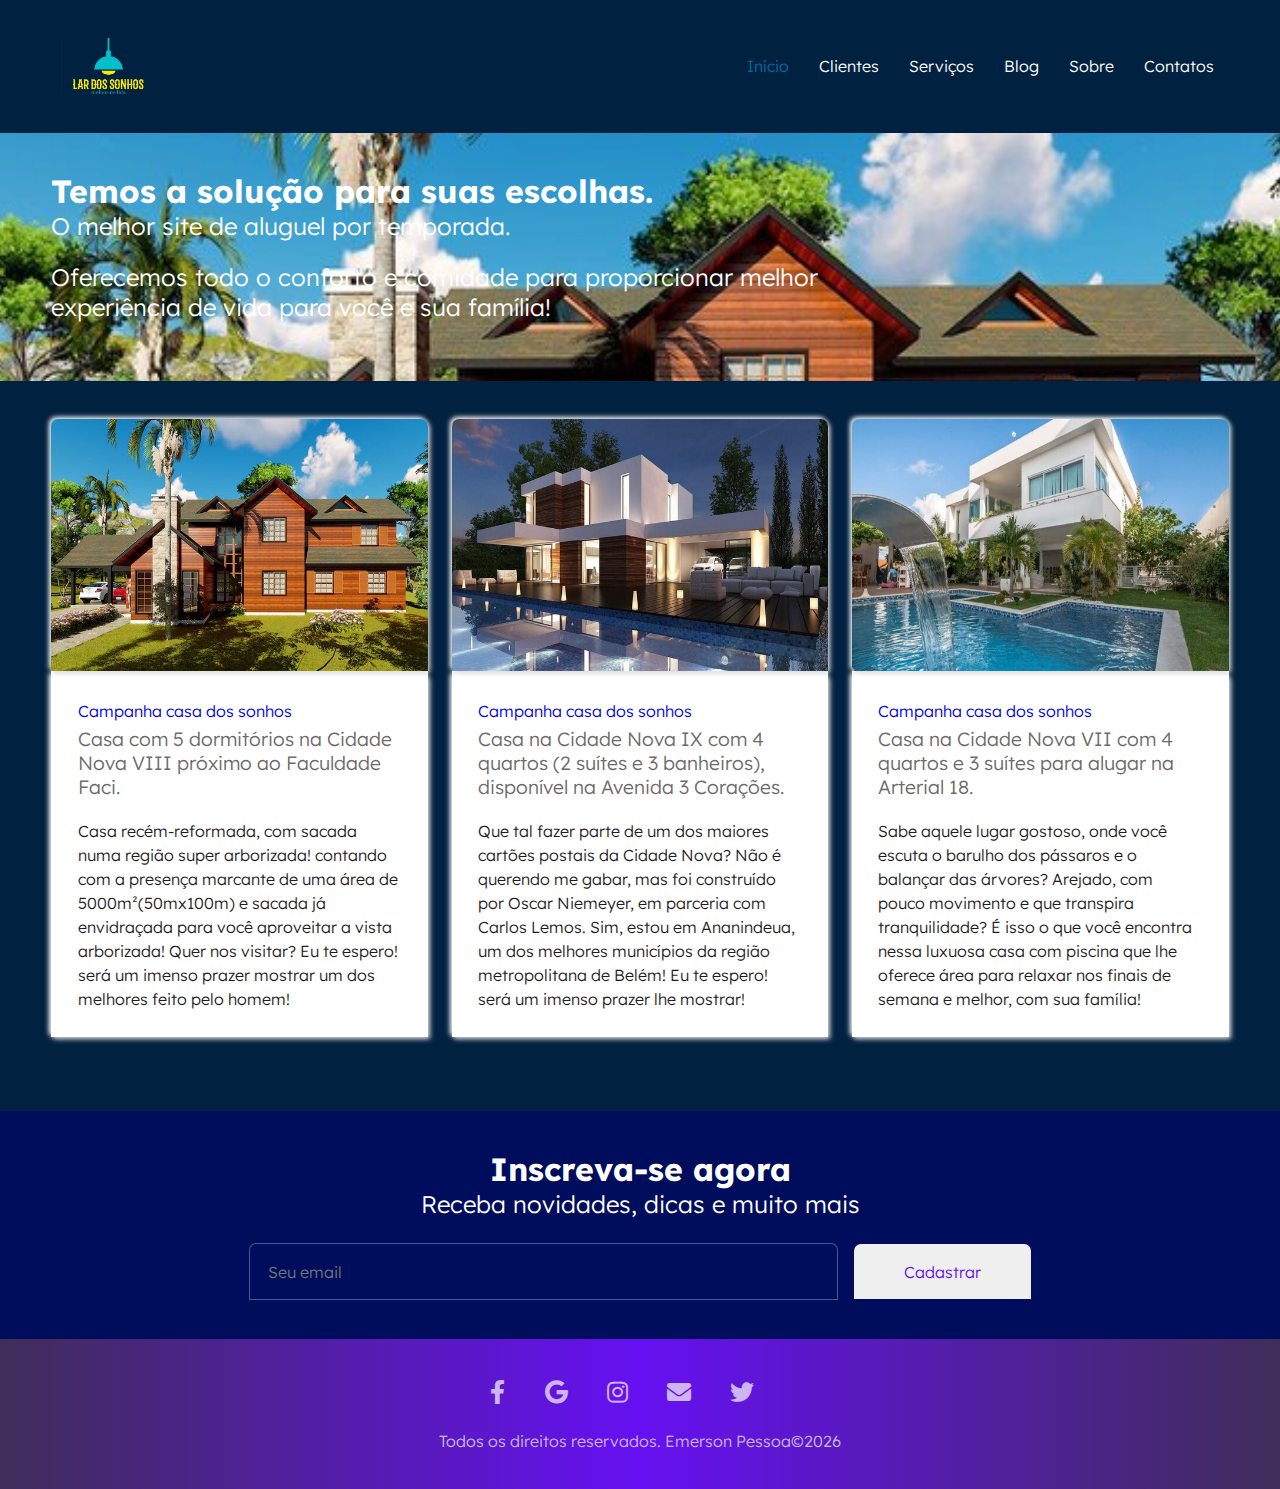
==== index.html @ 982e6593 "updated link contatos" ====
<!DOCTYPE html>
<html lang="en">
  <head>
    <meta charset="UTF-8" />
    <meta name="viewport" content="width=device-width, initial-scale=1.0" />
    <title>Aluguéis por temporada</title>
    <meta
      name="description"
      content="Agência especializada em Marketing Digital, Criação Web e Aplicativos Mobile"
    />
    <meta name="keywords" content="Agência digital, Marketing e sites" />
    <meta name="robots" content="index, follow" />
    <meta name="author" content="Emerson Pessoa" />
    <link rel="stylesheet" href="css/style.css" />
    <link
            rel="shortcut icon"
            href="image/favicon.ico"
            type="image/x-icon"
        />
    <link
      rel="stylesheet"
      href="https://cdnjs.cloudflare.com/ajax/libs/font-awesome/5.15.3/css/all.min.css"
    />
    <link.
      href="https://fonts.googleapis.com/css2?family=Lato:wght@300;400;700&display=swap"
      rel="stylesheet"
    />
    <link
      href="https://fonts.googleapis.com/css2?family=Inter&family=Lexend:wght@500;600&display=swap"
      rel="stylesheet"
    />
    <link rel="icon" href="image/logo_casa02.1.ico" />
  </head>
  <body>
    <!-- <CABECALHO-->
    <header class="cabecalho container" id="header">
      <a href="index.html">
        <h1 class="logo">Casa de praia - aluguel por temporada</h1>
      </a>
      <button class="btn-menu bg-gradient"><i class="fas fa-bars fa-lg"></i></button>
      <nav class="menu">
        <a class="btn-close"><i class="fa fa-times fa"></i></a>
        <ul>
          <li><a class="active" href="#">Início</a></li>
          <li><a href="#">Clientes</a></li>
          <li><a href="#">Serviços</a></li>
          <li><a href="#">Blog</a></li>
          <li><a href="#">Sobre</a></li>
          <li><a href="#footer">Contatos </a></li>
        </ul>
      </nav>
    </header>
    <div class="banner container">
      <div class="title">
        <h2>Temos a solução para suas escolhas.</h2>
        <h3>
          O melhor site de aluguel por temporada.
        </h3>
        <h4>
          Oferecemos todo o conforto e comidade para proporcionar melhor 
          experiência de vida para você e sua família!
        </h4>
      </div> 
    </div>
    <main class="container">
      <article class="servico bg-white radius">
        <a href="index1.html"
          ><img class="img" src="image/casa_palmeira02.jpg" alt="campanhas publicitárias"
        /></a>
        <div class="inner">
          <a href="index1.html">Campanha casa dos sonhos</a>
          <a href="index1.html"><h4>Casa com 5 dormitórios na Cidade Nova VIII próximo ao Faculdade Faci.</h4></a>
          <p>
            Casa recém-reformada, com sacada numa região super arborizada! 
            contando com a presença marcante de uma área de 5000m²(50mx100m) e sacada já 
            envidraçada para você aproveitar a vista arborizada! Quer nos visitar? 
            Eu te espero! será um imenso prazer mostrar um dos melhores feito pelo homem!
          </p>
        </div> 
      </article>
      <article class="servico bg-white radius">
        <a href="index2.html"><img src="image/casa_piscina01.jpg" alt="Marketing Digital" /></a>
        <div class="inner">
          <a href="index2.html">Campanha casa dos sonhos</a>
          <a href="index2.html"><h4>Casa na Cidade Nova IX com 4 quartos (2 suítes e 3 banheiros), disponível na Avenida 3 Corações.</h4></a>
          <p>
            Que tal fazer parte de um dos maiores cartões postais da Cidade Nova? 
            Não é querendo me gabar, mas foi construído por Oscar Niemeyer, 
            em parceria com Carlos Lemos. Sim, estou em Ananindeua, um dos melhores 
            municípios da região metropolitana de Belém! Eu te espero! será um imenso prazer lhe mostrar!
          </p>
        </div>
      </article>

      <article class="servico bg-white radius">
        <a href="index3.html"><img src="image/casa_piscina02.jpg" alt="Criação de Sites" /></a>
        <div class="inner">
          <a href="index3.html">Campanha casa dos sonhos</a>
          <a href="index3.html"><h4>Casa na Cidade Nova VII com 4 quartos e 3 suítes para alugar na Arterial 18.</h4></a>
          <p>
            Sabe aquele lugar gostoso, onde você escuta o barulho dos pássaros e
            o balançar das árvores? Arejado, com pouco movimento e que transpira
            tranquilidade? É isso o que você encontra nessa luxuosa casa com 
            piscina que lhe oferece área para relaxar nos finais de semana e melhor, com
            sua família!
          </p>
        </div>
      </article>
    </main>
    <!--NEWSLETTER-->
    <section class="newsletter container bg-black">
      <h2>Inscreva-se agora</h2>
      <h3>Receba novidades, dicas e muito mais</h3>
      <form>
        <input class="bg-black radius" type="text" name="email" placeholder="Seu email">
        </input>
        <button class="bg-button radius">Cadastrar</button>
      </form>
    </section>
    <!--RODAPÉ-->
    <footer class="rodape container bg-gradient" id="footer">
      <div class="social-icons">
        <a href="https://www.facebook.com/profile.php?id=100005211906450" target="_blank" title="facebook"><i class="fab fa-facebook-f"></i></a> 
        <a href="mailto:emersonpessoa011108@gmail.com" target="_blank" title="gmail"><i class="fab fa-google"></i></a> 
        <a href="https://www.instagram.com/emersonpessoa05_10_2008/" target="_blank" title="instagram"><i class="fab fa-instagram"></i></a> 
        <a href="mailto:eps011108@gmail.com" target="_blank" title="e-mail"><i class="fa fa-envelope"></i></a> 
        <a href="https://twitter.com/" arget="_blank" title="twitter"><i class="fab fa-twitter"></i></a> 
      </div>
      <p class="copyright">
        Todos os direitos reservados. Emerson Pessoa&copy;<script>document.write(new Date().getFullYear())</script>
      </p>
    </footer>

    <!--JQURY-->
    <script src="https://code.jquery.com/jquery-3.0.0.js"></script>
    <script>
      $(".btn-menu").click(function () {
        $(".menu").show();
      });
      $(".btn-close").click(function () {
        $(".menu").hide();
      });
    </script>
  </body>
</html>
---- css/style.css ----
* {
  margin: 0;
  padding: 0;
  font-size: 100%;
  border: none;
  outline: none;
  font-weight: 300;
  box-sizing: border-box;
  font-family: "Lexend", "Lato", sans-serif;
}
body {
  /* background-color: #514562; */
  background-color: #3F2D59;
  /* background-color: #000d5c; */
  background-color: #002140;

  /* background-color: #f5f5f5; */
  /* background-color: #d9d9d9; */
  /* background-color: #47395E; */
  /* background-color: #3E2C58 */
}

a {
  text-decoration: none;
}

ul {
  list-style: none;
}
img {
  max-width: 100%;
}

header {
  position: top;
 
}

/*======= CONTAINER ===== */
.container {
  width:100%;
  float:left;
  padding: 3% 4%;
  text-align:center;
}
/*======= BG-COLORS ===== */
.bg-gradient{
  /* background: linear-gradient(to right, #ce2e3c,#da6709); */ /*add */
  background: linear-gradient(to right, #3F2D59,#6610f2, #3F2D59);
  
}

.bg-black{
  /* background-color:#130400; */
  background-color:#000d5c;
}

.bg-white{
  background-color:#fff;
}
/*add */
.bg-button:hover{
  background-color:transparent;
  transition: all 0.5s ease;
  border:3px solid #6610f2;
  background: -webkit-linear-gradient(#6610f2,#00d4ff);
  -webkit-background-clip: text;
  -webkit-text-fill-color: transparent;
  /* border: 0.5px solid #fff; */
  /* box-shadow: 1px 1px 3px #d9d9d9, -1px -1px 3px #fff ; add */
  /* color: #fff; */
}


/*======= HELPERS ===== */
.radius{
  /* border-radius:7px; */
  border-radius:7px 7px 0 0; /*add*/
}
/*CABECALHO*/

.logo {
  width: 56px;
  height: 56px;
  float: left;
  background: url(../image/logo_casa02.png) center center/56px no-repeat;
  font-size: 0;/*  0 para desaparecer o texto e >0 para aparecer*/
}

.button-center{
  align-items: center;
}
.btn-menu{
  width: 56px;
  height: 56px;
  float: right;
  text-align: center;
  color: #fff;
  border-radius: 56px; /*arredonda */
  cursor: pointer;
  background: linear-gradient(to right, #6610f2,#3F2D59);/*add*/
  box-shadow: 1px 1px 3px #d9d9d9; /*add*/
}
/*add */
.btn-menu i:hover{
  color: #fe0000;
}
/*MENU*/
.menu{
  display: none;
  width: 100%;
  height: auto;
  position: fixed; 
  /* background-color:rgba(0,0,0,0.9); */
  background-color:#002140;
  top: 0;
  left: 0;
   
}
.btn-close{
  font-size: 1.5em;
  color:#fff;
  float: right;
  cursor: pointer;
  /* margin-right: 5%; */
  /* margin: 2% 3% 0 0; */
  margin: 6% 8% 0 0; /*add */

}
.menu ul{
  width: 100%;
  float: left;
  text-align: center;
  background: #002140;
 
   
}  
.menu li{
  padding:1.5%; 
}
.menu li a{
  font-size:2em;
  color: #fff;
  padding:1.5% 3%

}
.menu li a:hover{
  /* border:1px solid #da6709; */
  border:2px solid #6610f2;  /*add*/
  border-radius: 4px; /*add*/
  background: -webkit-linear-gradient(#6610f2,#00d4ff);
  -webkit-background-clip: text;
  -webkit-text-fill-color: transparent;
}

/*BANNER*/
.banner{
  background: url(../image/casa_palmeira02.jpg) no-repeat center fixed;
  background-size:cover;

}
.title{
  width:100%;
}
.title h2{
  font-size: 2.5em;
  color:#fff ;
  font-weight: 700;
  
}
.title h3{
  font-size: 1.5em;
  color: #fff;
  margin-bottom: 2.5%

}
.title h4{
  font-size: 1.5em;
  color: #fff;
  margin-bottom: 2.5%
}
.buttons{
  width:100%;

}
.buttons i{
  float: right;
}

/*SERVICOS*/
.servico{
  width:100%;
  text-align: left;
  margin-bottom: 3%;
  /* width: 100%;
  height: 100vh;
  object-fit: cover;  TESTE*/
}
  
.container .servico img{
  height: 100%;
  border-radius: 7px 7px 0 0;
  box-shadow: 2px 2px 5px #d9d9d9, -2px -2px 5px #ffff; /*add*/
  
  
}
.servico img:hover{
  box-shadow: 2px 2px 5px #6610f2, -2px -2px 5px #3F2D59; /*add*/
}

.inner{
  padding:7%;
  box-shadow: 2px 2px 5px #d9d9d9, -2px -2px 5px #ffff; /*add*/
}
/*
.inner >a{
  /* font-size:1.5em;
  color: #130400;
  font-weight: 700;
}
*/
.inner h4{
  font-size: 1.2em;
  /* color: #130400; */
  color: #6d6a6a;
  margin-top:2%;
  
}
.inner h4:hover{
  color:red;
}
.inner p{
  margin-top:6%;
  color:#1f1e1e;
  line-height: 1.5em;
}

/*NEWSLETTER*/

.newsletter h2{
  font-size:1.5em;
  color:#fff;
  font-weight: 700;
}
.newsletter h3{
  color: #fff;
}
.newsletter form{
  margin-top: 2%;
}
.newsletter input{
  width:100%;
  color: #fff;
  border: 1px solid rgba(255,255,255,0.3);
  padding:1.5%;


}
/*add */
.newsletter input:focus{
  box-shadow: 1px 1px 3px #d9d9d9, -1px -1px 3px #fff;
}
.newsletter button{
  width: 100%;
  /* color: #130400; add*/
  color: #6610f2;
  padding: 2%;
  cursor: pointer;
  margin-top: 2%; 
}
/* RODAPE */

.social-icons a{
  font-size: 1.5em;
  color:rgba(255,255,255,0.7);
  margin-right: 3%;
}
.social-icons a:last-child{
  margin: right 0;
}
.social-icons a:hover{
  color:rgba(255,255,255);
  transition: .5s;
}

.copyright {
 margin-top: 2%;
 color:rgba(255,255,255,0.7);
}

/* MEDIA TYPES::
conceito - Servem para direcionar um bloco css
para um determinado tipo de meio de acesso.

screen
Para monitores ou dispositivos com teclas coloridas
e resolução adequadas.

Print
Para impressoras. Muitos usado para dar uma versão
de impressão de site.

media querys - é a utilização de uma media types
e uma expressão
*/

/* @media print{
  .title h2{
    font-size: 2.5em;
    color:red;
    font-weight: 700;
    
  }
  .title h3{
    font-size: 1.5em;
    color: blue;
    margin-bottom: 2.5%
  
  }
} */
 
 

/*BREAKPOINTS - pontos de ajustes */
 
/*=====MOBILE FIRST===== */
/* SMALL DEVICES - SMARTPHONES */
@media screen and (min-width:480px){
  .logo {
    /* width: 214px; */
    width: 114px;
    /* height: 100px; add */
    float: left;
    background: url(../image/logo_14.jpg) center center/95px no-repeat;
    
  }
  /*add */
  /* .logo:hover {
    border:2px solid #002140;
    border-radius: 4px;

  } */
}

/* SMALL DEVICES - TABLETS */
@media screen and (min-width:768px){
  .servico{
    width:49%;
    float:left;
    margin-right:2%;
  }
  .servico:nth-child(2){
    margin-right:0;
  }
  .newsletter h2{
    font-size: 2em;
  }
  .newsletter h3{
    font-size: 1.5em;
  }
  .newsletter input{
    width:70%;
    /* padding: 2%; */ /*afetou a attura*/
    float:left;
    margin-right:1%;
  }
  .newsletter button{
    width:29%;
    /* padding: 2%; */
    padding: 1.5%;
    float:right;
    margin-top:0;
  }

}

/* MEDIUM DEVICES - TABLETS & DESKTOPS */
@media screen and (min-width:960px){
  .title{
    width: 70%;
    float:left;
    text-align:left;

  }
  .title h2{
    /* font-size: 3em; */
    font-size: 2em;
  }
  .title h3{
    /* font-size: 2em; */
    font-size: 1.5em;
  }
  .buttons{
    width:30%;
    float:right;
    margin-top:0;
  }
  .servico{
    width: 32%;
  }
  .servico:nth-child(2){
    margin-right:2%;
  }
  .servico:nth-child(3){
    margin-right:0;
  }
  .newsletter input{
    /* width:60%; */
    width:50%;
    float:none;
  }
  .newsletter button{
    /* width: 20%; */
    width: 15%;
    float:none;  
  }

/* LARGE DEVICES - WIDES SCREENS */
@media screen and (min-width:1280px){
  
  .btn-menu{
    display: none; 
  }
  .btn-close{
    display: none;
  }
  .menu{
    width:auto;
    height:56px;
    line-height:56px;
    float:right;
    background-color: #f5f5f5;
    display: block !important; /*forcar display: block*/
    position:static;
  }
  .menu li{
    padding:0;
    float:left;
  }
  .menu li a{
    /* color:#130400; */
    font-size:1em;
    padding: 15px;
  }
  .menu li a:hover{
    border:none; /*remove a borda*/
    /* color: #da6709; */
    /* color: #046a9f; */
  }
  /*add*/
  .menu li a.active{
    color: #046a9f;
  }
  /*add */
  .menu li a.active:hover{
    color: #0d99e4;
  }
}
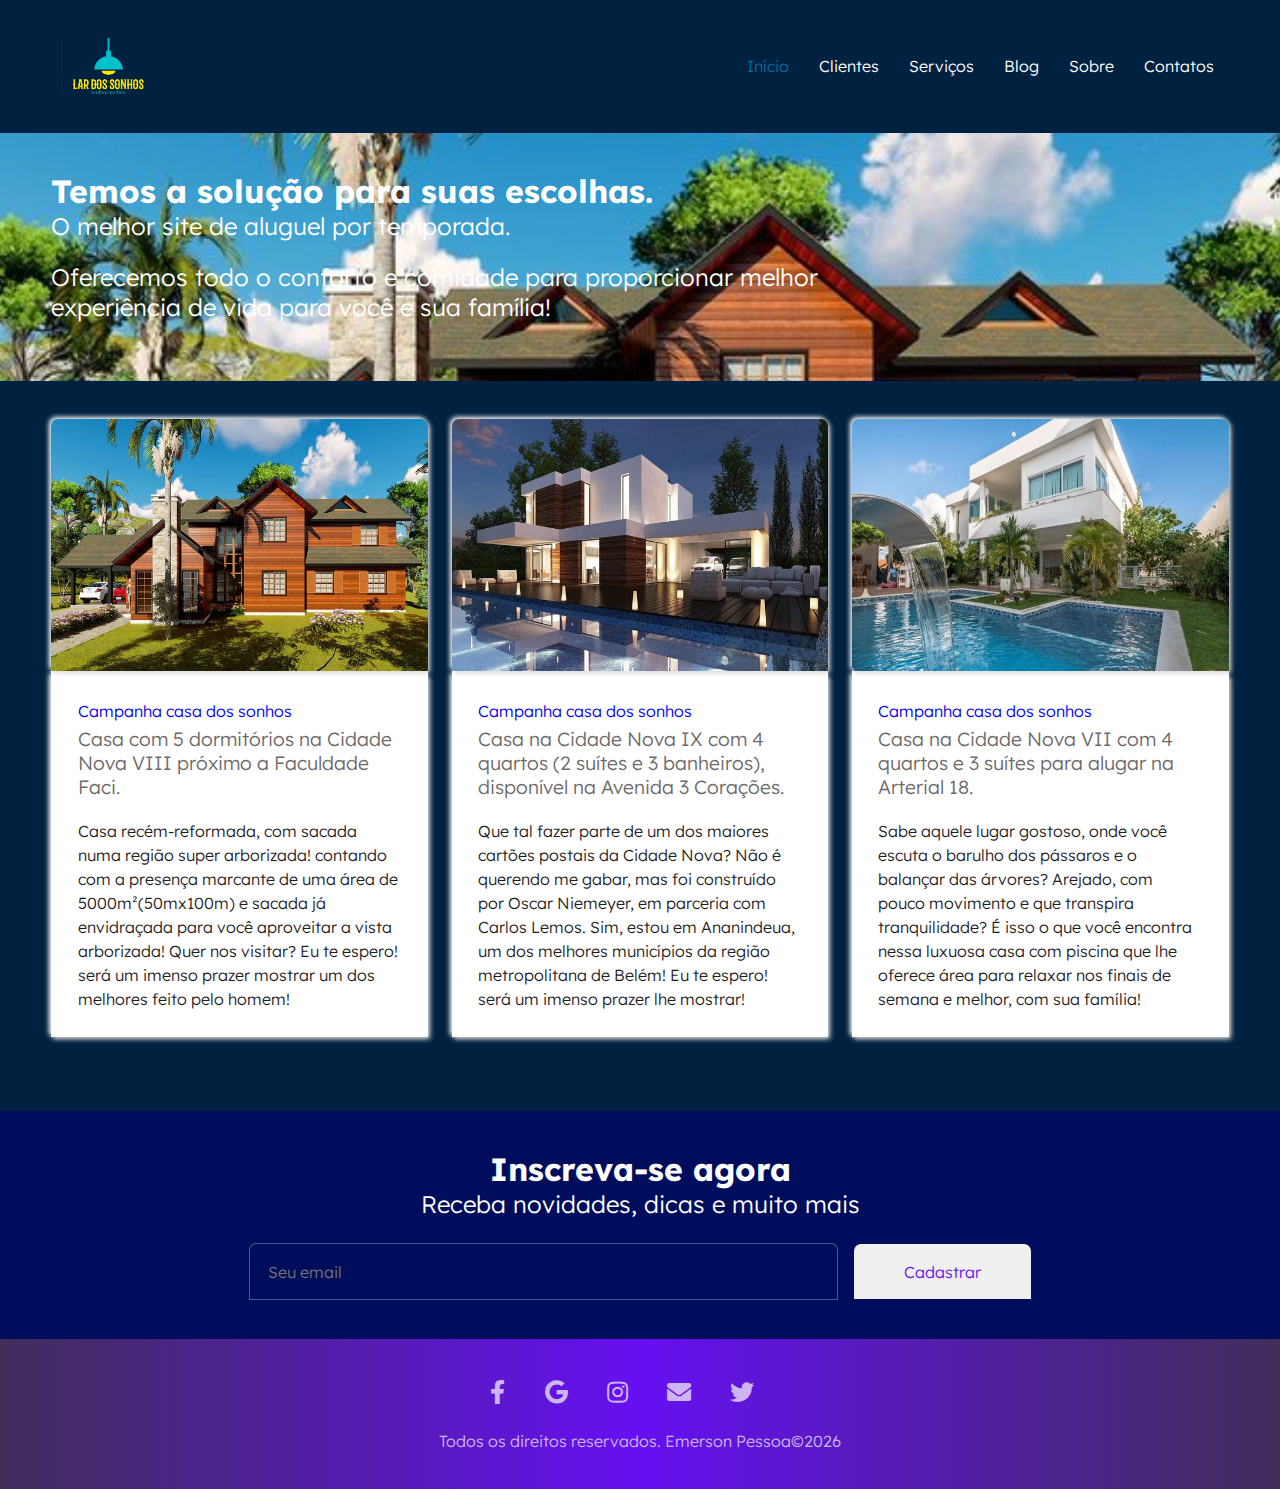
==== commit 6fb8780d: "updated h4" ====
--- a/index.html
+++ b/index.html
@@ -69,7 +69,7 @@
         /></a>
         <div class="inner">
           <a href="index1.html">Campanha casa dos sonhos</a>
-          <a href="index1.html"><h4>Casa com 5 dormitórios na Cidade Nova VIII próximo ao Faculdade Faci.</h4></a>
+          <a href="index1.html"><h4>Casa com 5 dormitórios na Cidade Nova VIII próximo a Faculdade Faci.</h4></a>
           <p>
             Casa recém-reformada, com sacada numa região super arborizada! 
             contando com a presença marcante de uma área de 5000m²(50mx100m) e sacada já 
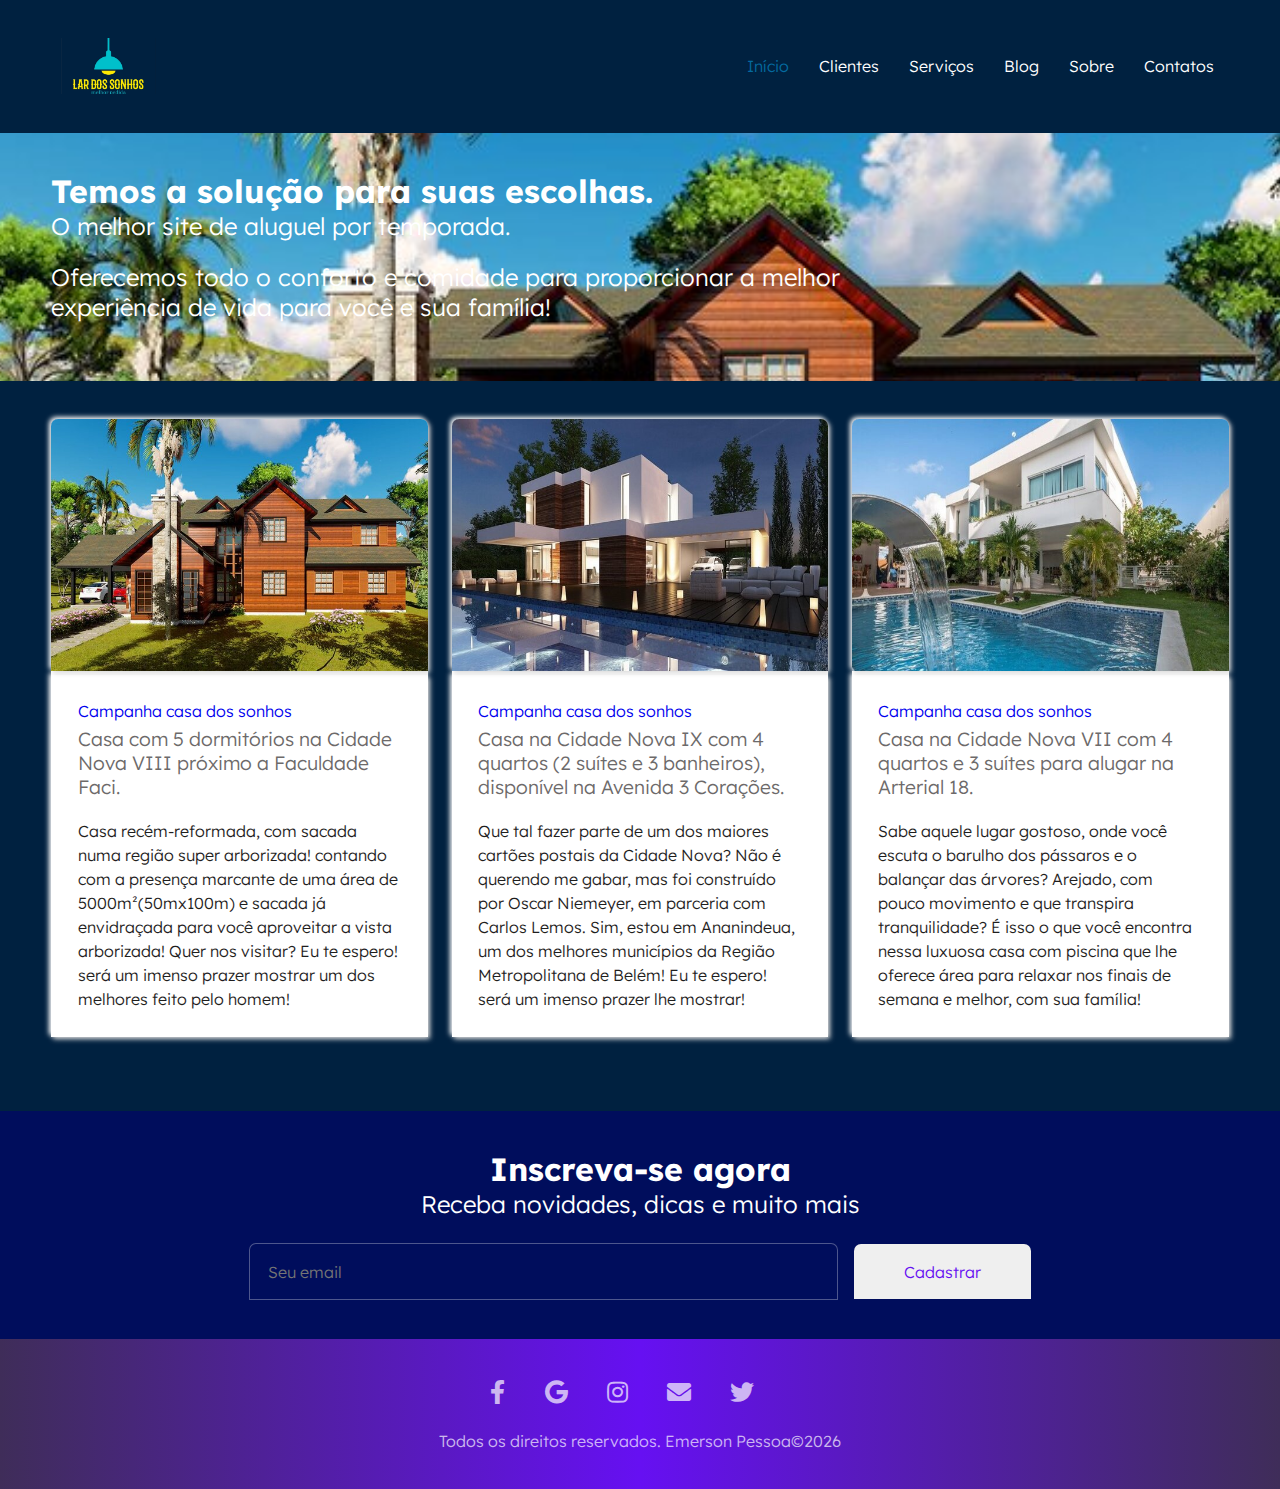
==== commit e95eac11: "updated p" ====
--- a/index.html
+++ b/index.html
@@ -4,12 +4,7 @@
     <meta charset="UTF-8" />
     <meta name="viewport" content="width=device-width, initial-scale=1.0" />
     <title>Aluguéis por temporada</title>
-    <meta
-      name="description"
-      content="Agência especializada em Marketing Digital, Criação Web e Aplicativos Mobile"
-    />
-    <meta name="keywords" content="Agência digital, Marketing e sites" />
-    <meta name="robots" content="index, follow" />
+    <meta name="keywords" content="Aluguéis por temporada" />
     <meta name="author" content="Emerson Pessoa" />
     <link rel="stylesheet" href="css/style.css" />
     <link
@@ -57,7 +52,7 @@
           O melhor site de aluguel por temporada.
         </h3>
         <h4>
-          Oferecemos todo o conforto e comidade para proporcionar melhor 
+          Oferecemos todo o conforto e comidade para proporcionar a melhor 
           experiência de vida para você e sua família!
         </h4>
       </div> 
@@ -87,7 +82,7 @@
             Que tal fazer parte de um dos maiores cartões postais da Cidade Nova? 
             Não é querendo me gabar, mas foi construído por Oscar Niemeyer, 
             em parceria com Carlos Lemos. Sim, estou em Ananindeua, um dos melhores 
-            municípios da região metropolitana de Belém! Eu te espero! será um imenso prazer lhe mostrar!
+            municípios da Região Metropolitana de Belém! Eu te espero! será um imenso prazer lhe mostrar!
           </p>
         </div>
       </article>
@@ -114,7 +109,7 @@
       <form>
         <input class="bg-black radius" type="text" name="email" placeholder="Seu email">
         </input>
-        <button class="bg-button radius">Cadastrar</button>
+        <a href="#header"><button class="bg-button radius">Cadastrar</button></a>
       </form>
     </section>
     <!--RODAPÉ-->
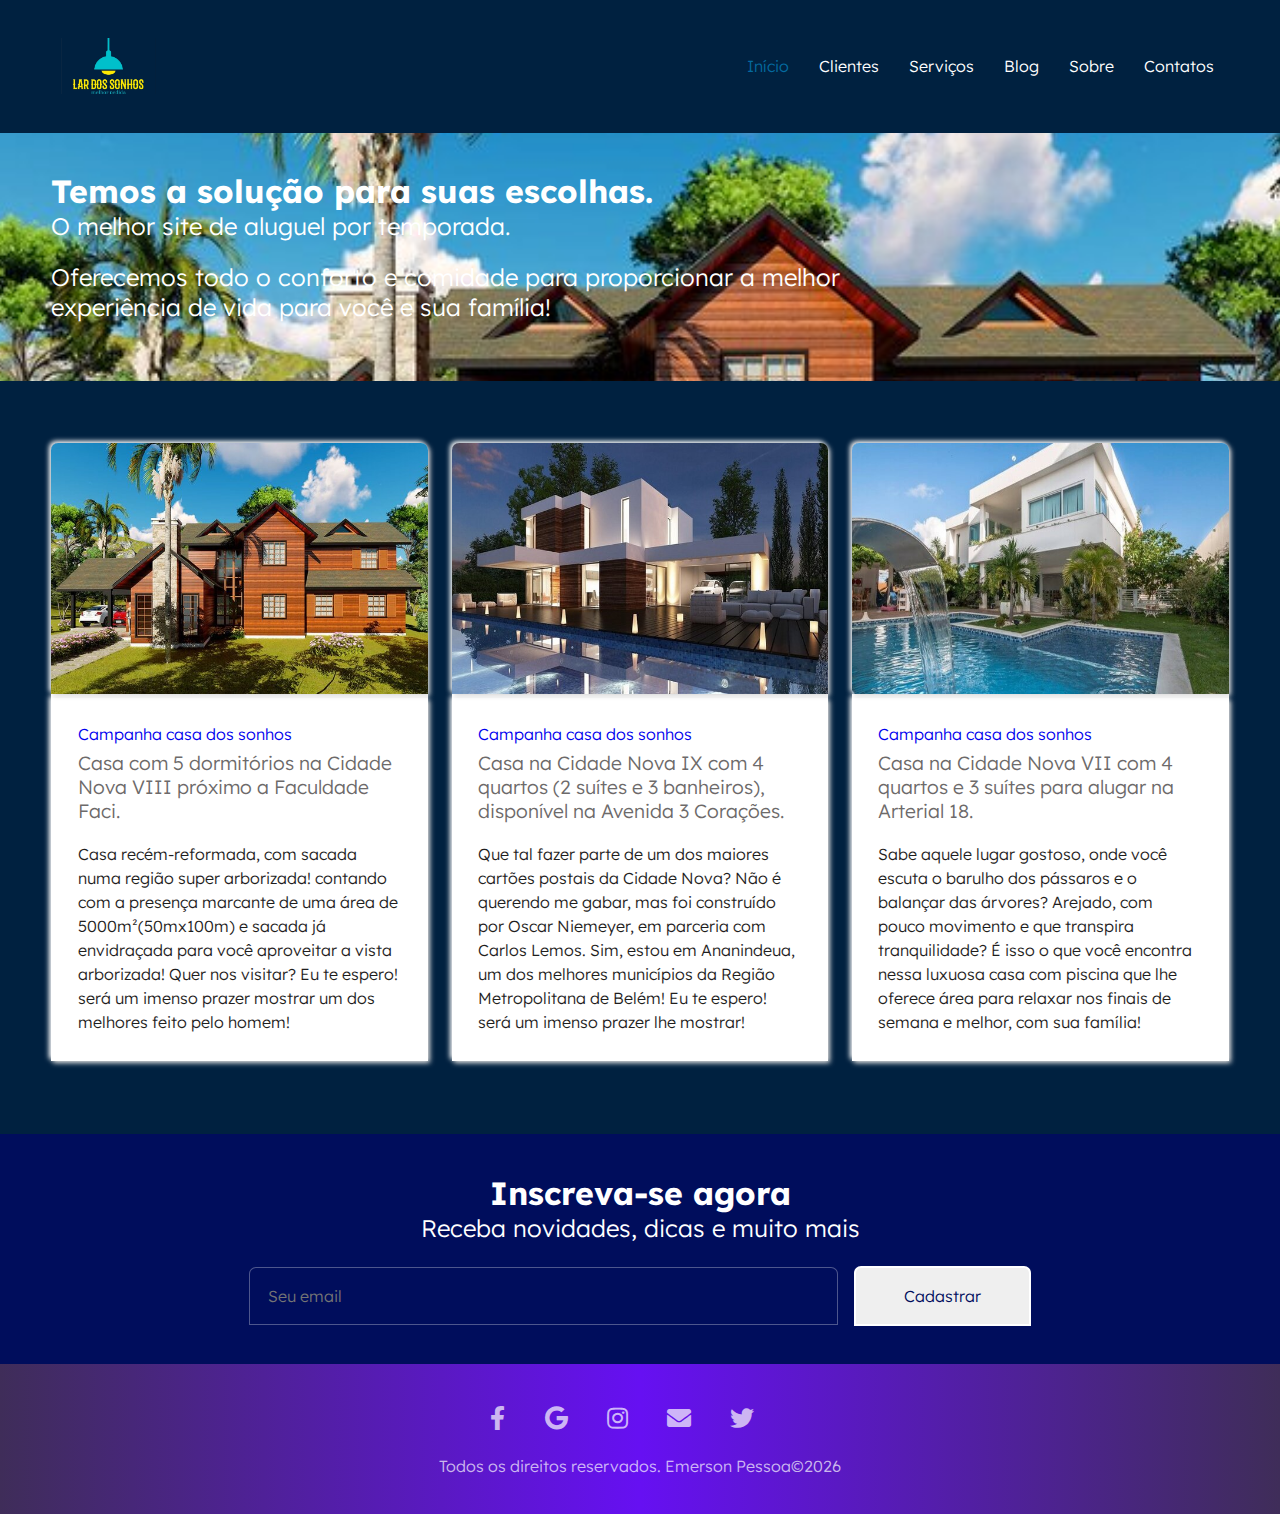
==== commit dbc8a1ae: "updated newsletter button" ====
--- a/index.html
+++ b/index.html
@@ -59,8 +59,8 @@
     </div>
     <main class="container">
       <article class="servico bg-white radius">
-        <a href="index1.html"
-          ><img class="img" src="image/casa_palmeira02.jpg" alt="campanhas publicitárias"
+        <a href="index1.html">
+          <img class="img" src="image/casa_palmeira02.jpg" alt="campanhas publicitárias"
         /></a>
         <div class="inner">
           <a href="index1.html">Campanha casa dos sonhos</a>
@@ -109,7 +109,7 @@
       <form>
         <input class="bg-black radius" type="text" name="email" placeholder="Seu email">
         </input>
-        <a href="#header"><button class="bg-button radius">Cadastrar</button></a>
+        <a href="#header"><button class="bg-button blue radius">Cadastrar</button></a>
       </form>
     </section>
     <!--RODAPÉ-->
--- a/css/style.css
+++ b/css/style.css
@@ -36,6 +36,7 @@
  
 }
 
+
 /*======= CONTAINER ===== */
 .container {
   width:100%;
@@ -62,7 +63,7 @@
 .bg-button:hover{
   background-color:transparent;
   transition: all 0.5s ease;
-  border:3px solid #6610f2;
+  border:2px solid #6610f2;
   background: -webkit-linear-gradient(#6610f2,#00d4ff);
   -webkit-background-clip: text;
   -webkit-text-fill-color: transparent;
@@ -179,13 +180,13 @@
   color: #fff;
   margin-bottom: 2.5%
 }
-.buttons{
+/* .buttons{
   width:100%;
 
-}
-.buttons i{
+} */
+/* .buttons i{
   float: right;
-}
+} */
 
 /*SERVICOS*/
 .servico{
@@ -204,9 +205,14 @@
   
   
 }
-.servico img:hover{
+.servico:hover{ /*add*/
+  transform: scale(1.03)
+}
+.servico img:hover{ /*sombra da imagem*/
   box-shadow: 2px 2px 5px #6610f2, -2px -2px 5px #3F2D59; /*add*/
-}
+
+}
+
 
 .inner{
   padding:7%;
@@ -263,10 +269,13 @@
 .newsletter button{
   width: 100%;
   /* color: #130400; add*/
-  color: #6610f2;
+  /* color: #6610f2; */
+  color: #000d5c;
+  
   padding: 2%;
   cursor: pointer;
   margin-top: 2%; 
+  border:2px solid #fff; /*add */
 }
 /* RODAPE */
 
@@ -326,6 +335,7 @@
 /*=====MOBILE FIRST===== */
 /* SMALL DEVICES - SMARTPHONES */
 @media screen and (min-width:480px){
+ 
   .logo {
     /* width: 214px; */
     width: 114px;
@@ -348,6 +358,8 @@
     width:49%;
     float:left;
     margin-right:2%;
+    margin-top:2%; /*add*/
+    
   }
   .servico:nth-child(2){
     margin-right:0;
@@ -376,6 +388,9 @@
 
 /* MEDIUM DEVICES - TABLETS & DESKTOPS */
 @media screen and (min-width:960px){
+  .servico{
+    margin-top:2%;
+  }
   .title{
     width: 70%;
     float:left;
@@ -390,13 +405,14 @@
     /* font-size: 2em; */
     font-size: 1.5em;
   }
-  .buttons{
+  /* .buttons{
     width:30%;
     float:right;
     margin-top:0;
-  }
+  } */
   .servico{
     width: 32%;
+    
   }
   .servico:nth-child(2){
     margin-right:2%;
@@ -417,7 +433,6 @@
 
 /* LARGE DEVICES - WIDES SCREENS */
 @media screen and (min-width:1280px){
-  
   .btn-menu{
     display: none; 
   }
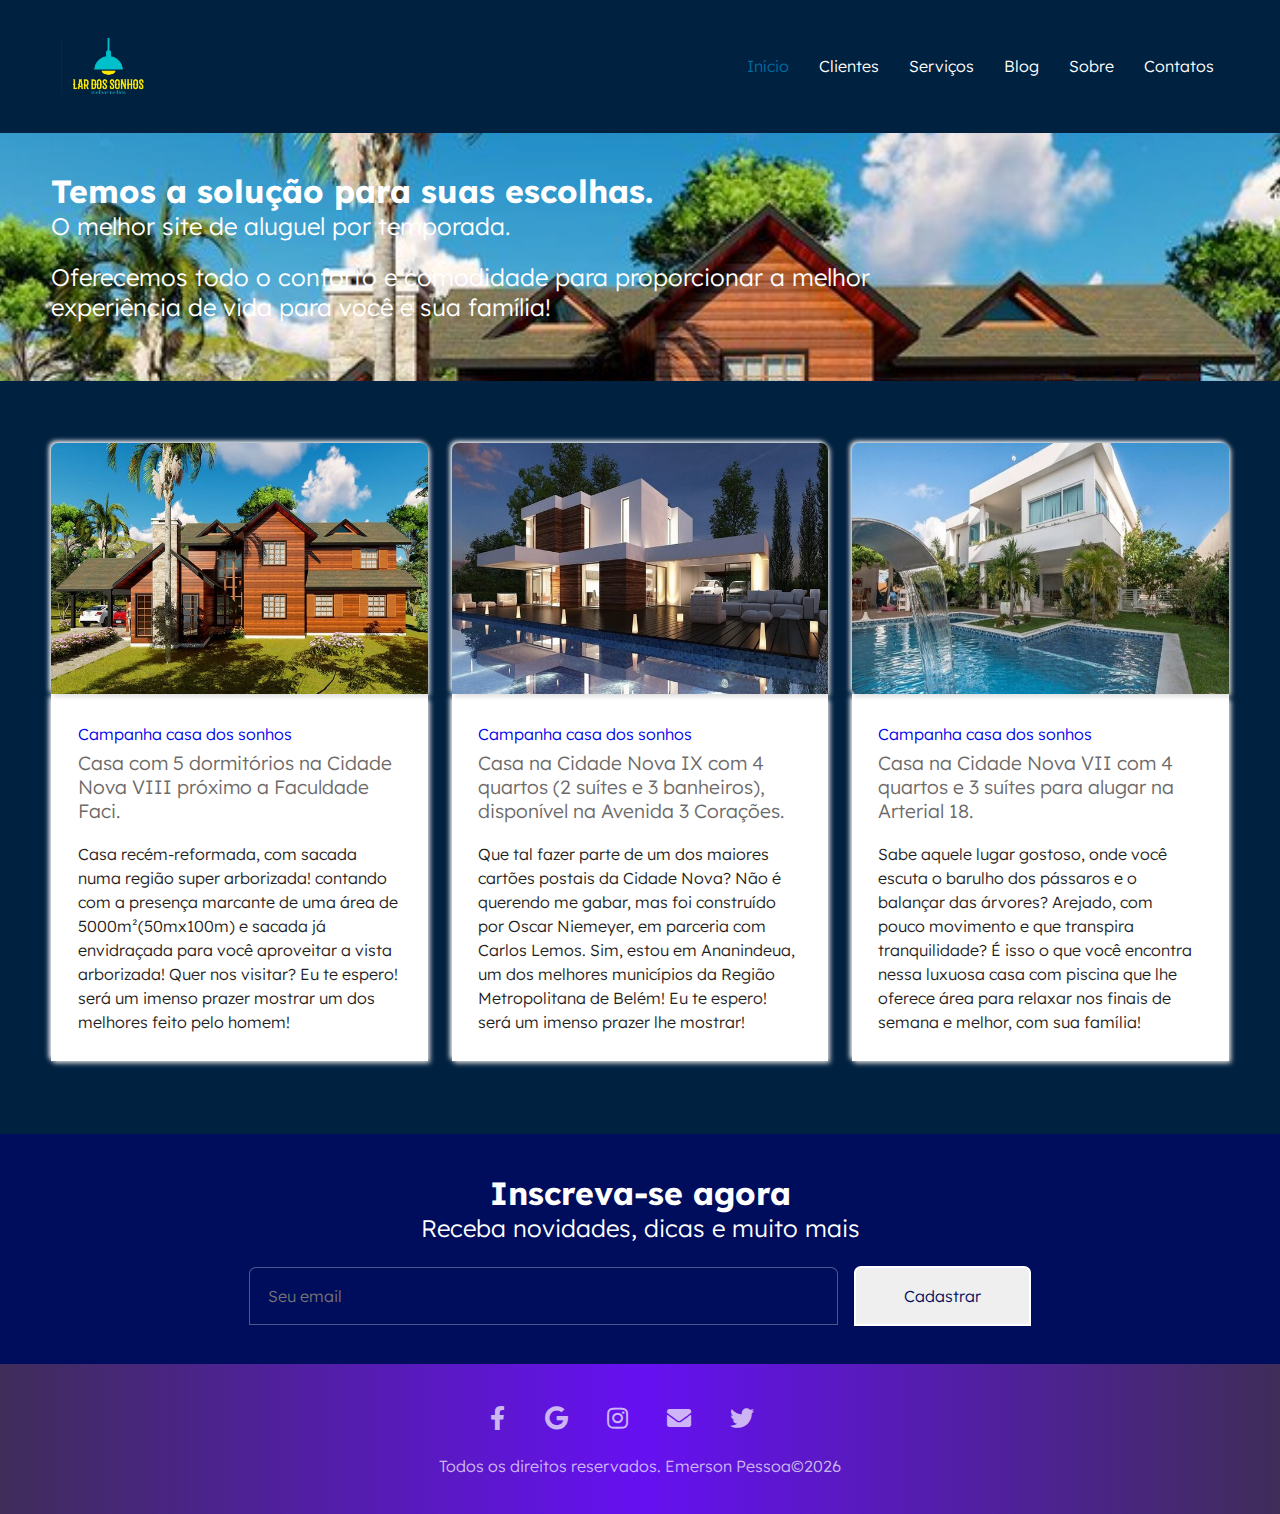
==== commit 562c3361: "updated" ====
--- a/index.html
+++ b/index.html
@@ -52,7 +52,7 @@
           O melhor site de aluguel por temporada.
         </h3>
         <h4>
-          Oferecemos todo o conforto e comidade para proporcionar a melhor 
+          Oferecemos todo o conforto e comodidade para proporcionar a melhor 
           experiência de vida para você e sua família!
         </h4>
       </div> 
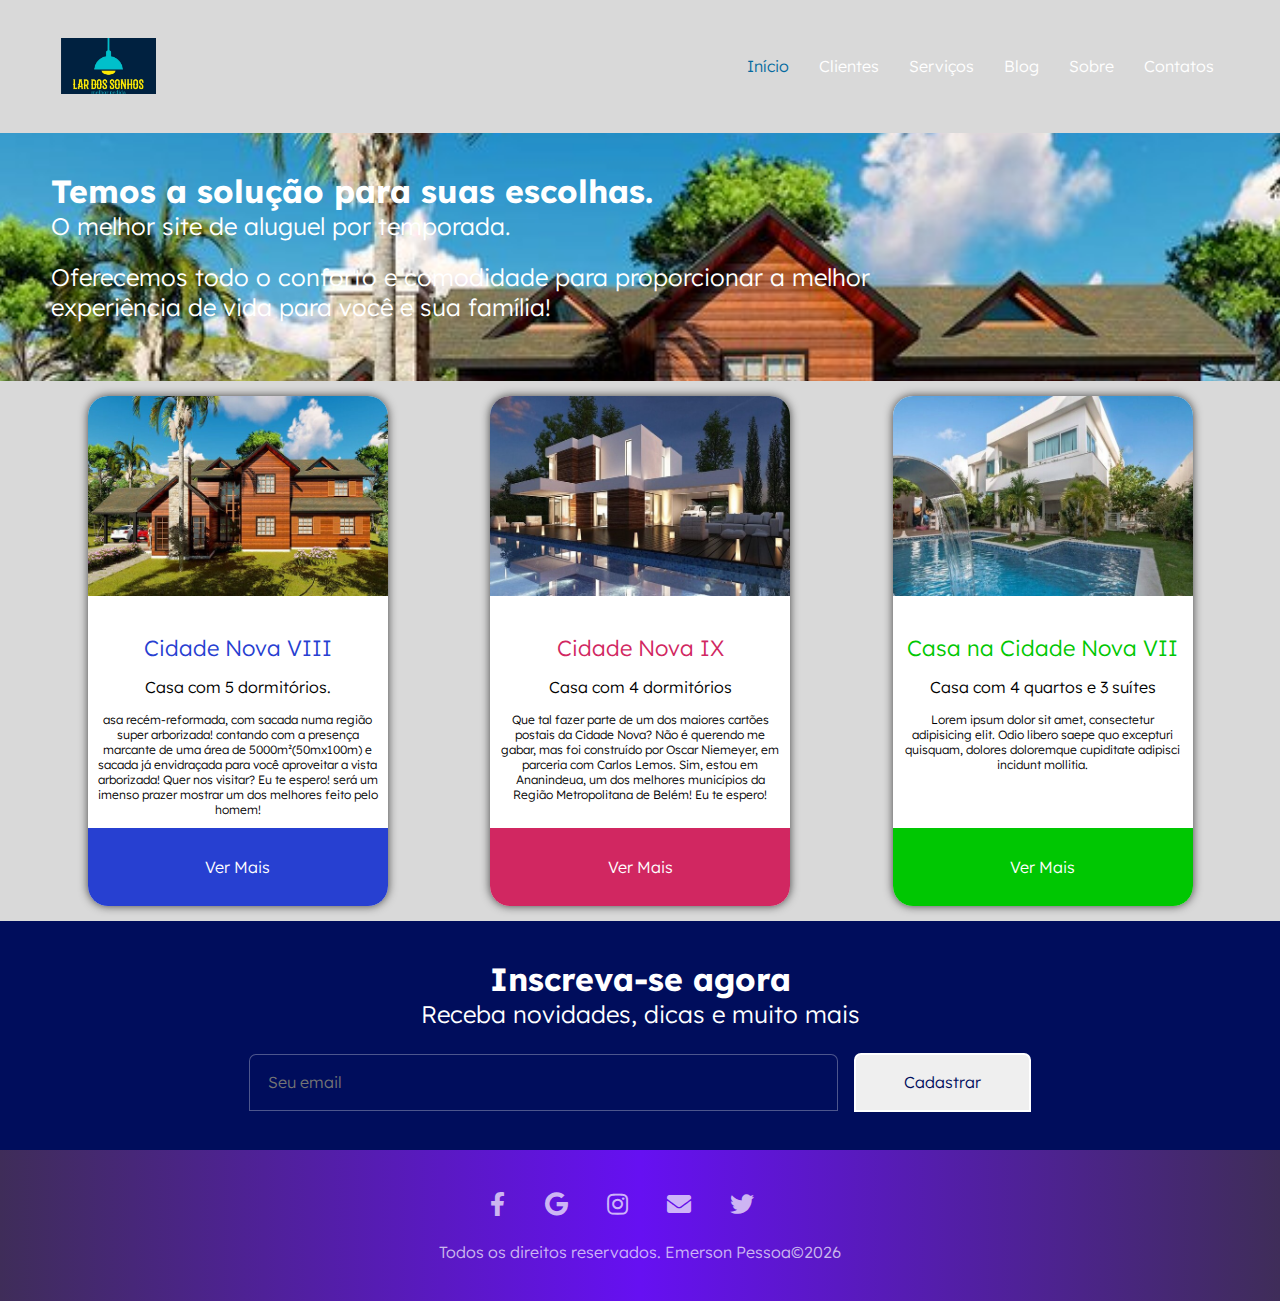
==== commit 5ad1f620: "updated width and margin in card" ====
--- a/index.html
+++ b/index.html
@@ -7,6 +7,7 @@
     <meta name="keywords" content="Aluguéis por temporada" />
     <meta name="author" content="Emerson Pessoa" />
     <link rel="stylesheet" href="css/style.css" />
+    <link rel="stylesheet" href="css/card.css" />
     <link
             rel="shortcut icon"
             href="image/favicon.ico"
@@ -21,7 +22,7 @@
       rel="stylesheet"
     />
     <link
-      href="https://fonts.googleapis.com/css2?family=Inter&family=Lexend:wght@500;600&display=swap"
+      href="https://fonts.googleapis.com/css2?family=Inter&family=Lexend:wght@200;300&display=swap"
       rel="stylesheet"
     />
     <link rel="icon" href="image/logo_casa02.1.ico" />
@@ -57,51 +58,92 @@
         </h4>
       </div> 
     </div>
-    <main class="container">
-      <article class="servico bg-white radius">
-        <a href="index1.html">
-          <img class="img" src="image/casa_palmeira02.jpg" alt="campanhas publicitárias"
-        /></a>
-        <div class="inner">
-          <a href="index1.html">Campanha casa dos sonhos</a>
-          <a href="index1.html"><h4>Casa com 5 dormitórios na Cidade Nova VIII próximo a Faculdade Faci.</h4></a>
-          <p>
-            Casa recém-reformada, com sacada numa região super arborizada! 
+    
+    <div class="main">
+      <!-- Card 1 -->
+      <div class="card card-1">
+        <!-- card-header -->
+        <div class="card-header">
+          <img src="image/casa_palmeira02.jpg" alt="campanhas publicitárias" class="card-img" />
+        </div>
+        <!-- card-header -->
+
+        <!-- card-body -->
+        <div class="card-body">
+          <h3 class="card-local">Cidade Nova VIII</h3>
+          <h2 class="card-titulo">Casa com 5 dormitórios.</h2>
+          <p class="card-texto">
+            asa recém-reformada, com sacada numa região super arborizada! 
             contando com a presença marcante de uma área de 5000m²(50mx100m) e sacada já 
             envidraçada para você aproveitar a vista arborizada! Quer nos visitar? 
             Eu te espero! será um imenso prazer mostrar um dos melhores feito pelo homem!
           </p>
-        </div> 
-      </article>
-      <article class="servico bg-white radius">
-        <a href="index2.html"><img src="image/casa_piscina01.jpg" alt="Marketing Digital" /></a>
-        <div class="inner">
-          <a href="index2.html">Campanha casa dos sonhos</a>
-          <a href="index2.html"><h4>Casa na Cidade Nova IX com 4 quartos (2 suítes e 3 banheiros), disponível na Avenida 3 Corações.</h4></a>
-          <p>
+        </div>
+        <!-- card-body -->
+
+        <!-- card-footer -->
+        <div class="card-footer">
+          <a href="#">Ver Mais</a>
+        </div>
+        <!-- card-footer -->
+      </div>
+
+      <!-- Card 2 -->
+      <div class="card card-2">
+        <!-- card-header -->
+        <div class="card-header">
+          <img src="image/casa_piscina01.jpg" alt="Marketing Digital" class="card-img" />
+        </div>
+        <!-- card-header -->
+
+        <!-- card-body -->
+        <div class="card-body">
+          <h3 class="card-local">Cidade Nova IX</h3>
+          <h2 class="card-titulo">Casa com 4 dormitórios</h2>
+          <p class="card-texto">
             Que tal fazer parte de um dos maiores cartões postais da Cidade Nova? 
             Não é querendo me gabar, mas foi construído por Oscar Niemeyer, 
             em parceria com Carlos Lemos. Sim, estou em Ananindeua, um dos melhores 
-            municípios da Região Metropolitana de Belém! Eu te espero! será um imenso prazer lhe mostrar!
+            municípios da Região Metropolitana de Belém! Eu te espero!
           </p>
         </div>
-      </article>
+        <!-- card-body -->
 
-      <article class="servico bg-white radius">
-        <a href="index3.html"><img src="image/casa_piscina02.jpg" alt="Criação de Sites" /></a>
-        <div class="inner">
-          <a href="index3.html">Campanha casa dos sonhos</a>
-          <a href="index3.html"><h4>Casa na Cidade Nova VII com 4 quartos e 3 suítes para alugar na Arterial 18.</h4></a>
-          <p>
-            Sabe aquele lugar gostoso, onde você escuta o barulho dos pássaros e
-            o balançar das árvores? Arejado, com pouco movimento e que transpira
-            tranquilidade? É isso o que você encontra nessa luxuosa casa com 
-            piscina que lhe oferece área para relaxar nos finais de semana e melhor, com
-            sua família!
+        <!-- card-footer -->
+        <div class="card-footer">
+          <a href="#">Ver Mais</a>
+        </div>
+        <!-- card-footer -->
+      </div>
+
+      <!-- Card 3 -->
+      <div class="card card-3">
+        <!-- card-header -->
+        <div class="card-header">
+          <img src="image/casa_piscina02.jpg" alt="Criação de Sites" class="card-img" />
+        </div>
+        <!-- card-header -->
+
+        <!-- card-body -->
+        <div class="card-body">
+          <h3 class="card-local">Casa na Cidade Nova VII</h3>
+          <h2 class="card-titulo">Casa com 4 quartos e 3 suítes</h2>
+          <p class="card-texto">
+            Lorem ipsum dolor sit amet, consectetur adipisicing elit. Odio
+            libero saepe quo excepturi quisquam, dolores doloremque cupiditate
+            adipisci incidunt mollitia.
           </p>
         </div>
-      </article>
-    </main>
+        <!-- card-body -->
+
+        <!-- card-footer -->
+        <div class="card-footer">
+          <a href="#">Ver Mais</a>
+        </div>
+        <!-- card-footer -->
+      </div>
+    
+   
     <!--NEWSLETTER-->
     <section class="newsletter container bg-black">
       <h2>Inscreva-se agora</h2>
--- a/css/style.css
+++ b/css/style.css
@@ -58,6 +58,9 @@
 
 .bg-white{
   background-color:#fff;
+}
+.bg-white img{
+  width:100%;
 }
 /*add */
 .bg-button:hover{
@@ -116,6 +119,7 @@
   background-color:#002140;
   top: 0;
   left: 0;
+  z-index: 1000;
    
 }
 .btn-close{
@@ -132,7 +136,9 @@
   width: 100%;
   float: left;
   text-align: center;
-  background: #002140;
+  background: #d9d9d9;
+  
+
  
    
 }  
@@ -188,8 +194,16 @@
   float: right;
 } */
 
+/* CARD*/
+.card{
+  width:100%;
+  display:flex;
+  flex-wrap:wrap;
+  justify-content: space-evenly;
+}
 /*SERVICOS*/
 .servico{
+  margin-top:3%;
   width:100%;
   text-align: left;
   margin-bottom: 3%;
@@ -236,9 +250,10 @@
   color:red;
 }
 .inner p{
+  font-size: .8em;
   margin-top:6%;
   color:#1f1e1e;
-  line-height: 1.5em;
+  /* line-height: 1.5em; */
 }
 
 /*NEWSLETTER*/
--- a/css/card.css
+++ b/css/card.css
@@ -0,0 +1,117 @@
+* {
+    margin: 0;
+    padding: 0;
+  }
+  body {
+    background-color: #d9d9d9;
+    min-height: 100vh;
+    display: flex;
+    align-items: center;
+    justify-content: center;
+  }
+  /* card container (div pai) */
+  .main {
+    width: 100%;
+    display: flex;
+    justify-content: space-evenly;
+    flex-wrap: wrap;
+  }
+  
+  /* Card (div filho)*/
+  .card {
+    /* flex: 1 1 300px; */
+    width: 300px;
+    height: 510px;
+    margin: 15px;
+    background-color: #fff;
+    border-radius: 20px;
+    overflow: hidden;
+    box-shadow: 0 0 10px rgba(0, 0, 0, 0.7);
+  }
+  /* div da imagem */
+  .card-header {
+    width: 100%;
+    height: 200px;
+    overflow: hidden;
+  }
+  /* imagem */
+  .card .card-img {
+    /*width:640px*/
+    width: auto;
+    min-width: 100%;
+    height: 100%;
+    transition: all 0.5s;
+    cursor: pointer;
+  }
+  /* Card body */
+  .card-body {
+    height: 170px;
+    padding: 10px;
+    text-align: center;
+    font-family: "Lexend", sans-serif;
+  }
+  /* title h3 */
+  .card-local {
+    font-size: 22px;
+    margin: 2px 0;
+  }
+  /* title h2 */
+  .card-titulo {
+    font-size: 16px;
+    margin: 15px 0;
+  }
+  /* parágrafo */
+  .card-texto {
+    font-size: 12px;
+    margin: 0 auto;
+  }
+  /* Card Footer(div do link) */
+  .card-footer {
+    width: 100%;
+    display: flex;
+    align-items: center;
+    justify-content: center;
+    margin-top: 10px;
+    text-align: center;
+    background-color: #000;
+    transition: box-shadow 1s ease;
+    /* configuração de transição do link */
+  }
+  .card-footer:hover {
+    box-shadow: inset 460px 0 0 #00000099;
+    color: #fff;
+  }
+  
+  
+  .card-footer a {
+    color: #fff;
+    display: block;
+    padding: 16px;
+    text-decoration: none;
+    font-family: "Lexend", "Lato", Arial, sans-serif;
+  }
+  
+  /* Cores dos cards */
+  .card-1 .card-footer {
+    background-color: #2740d1;
+  }
+  .card-1 .card-local {
+    color: #2740d1;
+  }
+  .card-2 .card-footer {
+    background-color: #d12761;
+  }
+  .card-2 .card-local {
+    color: #d12761;
+  }
+  .card-3 .card-footer {
+    background-color: #00c702;
+  }
+  .card-3 .card-local {
+    color: #00c702;
+  }
+  
+  /* Animação Hover */
+  .card .card-img:hover {
+    transform: scale3d(1.1, 1.1, 1);
+  }